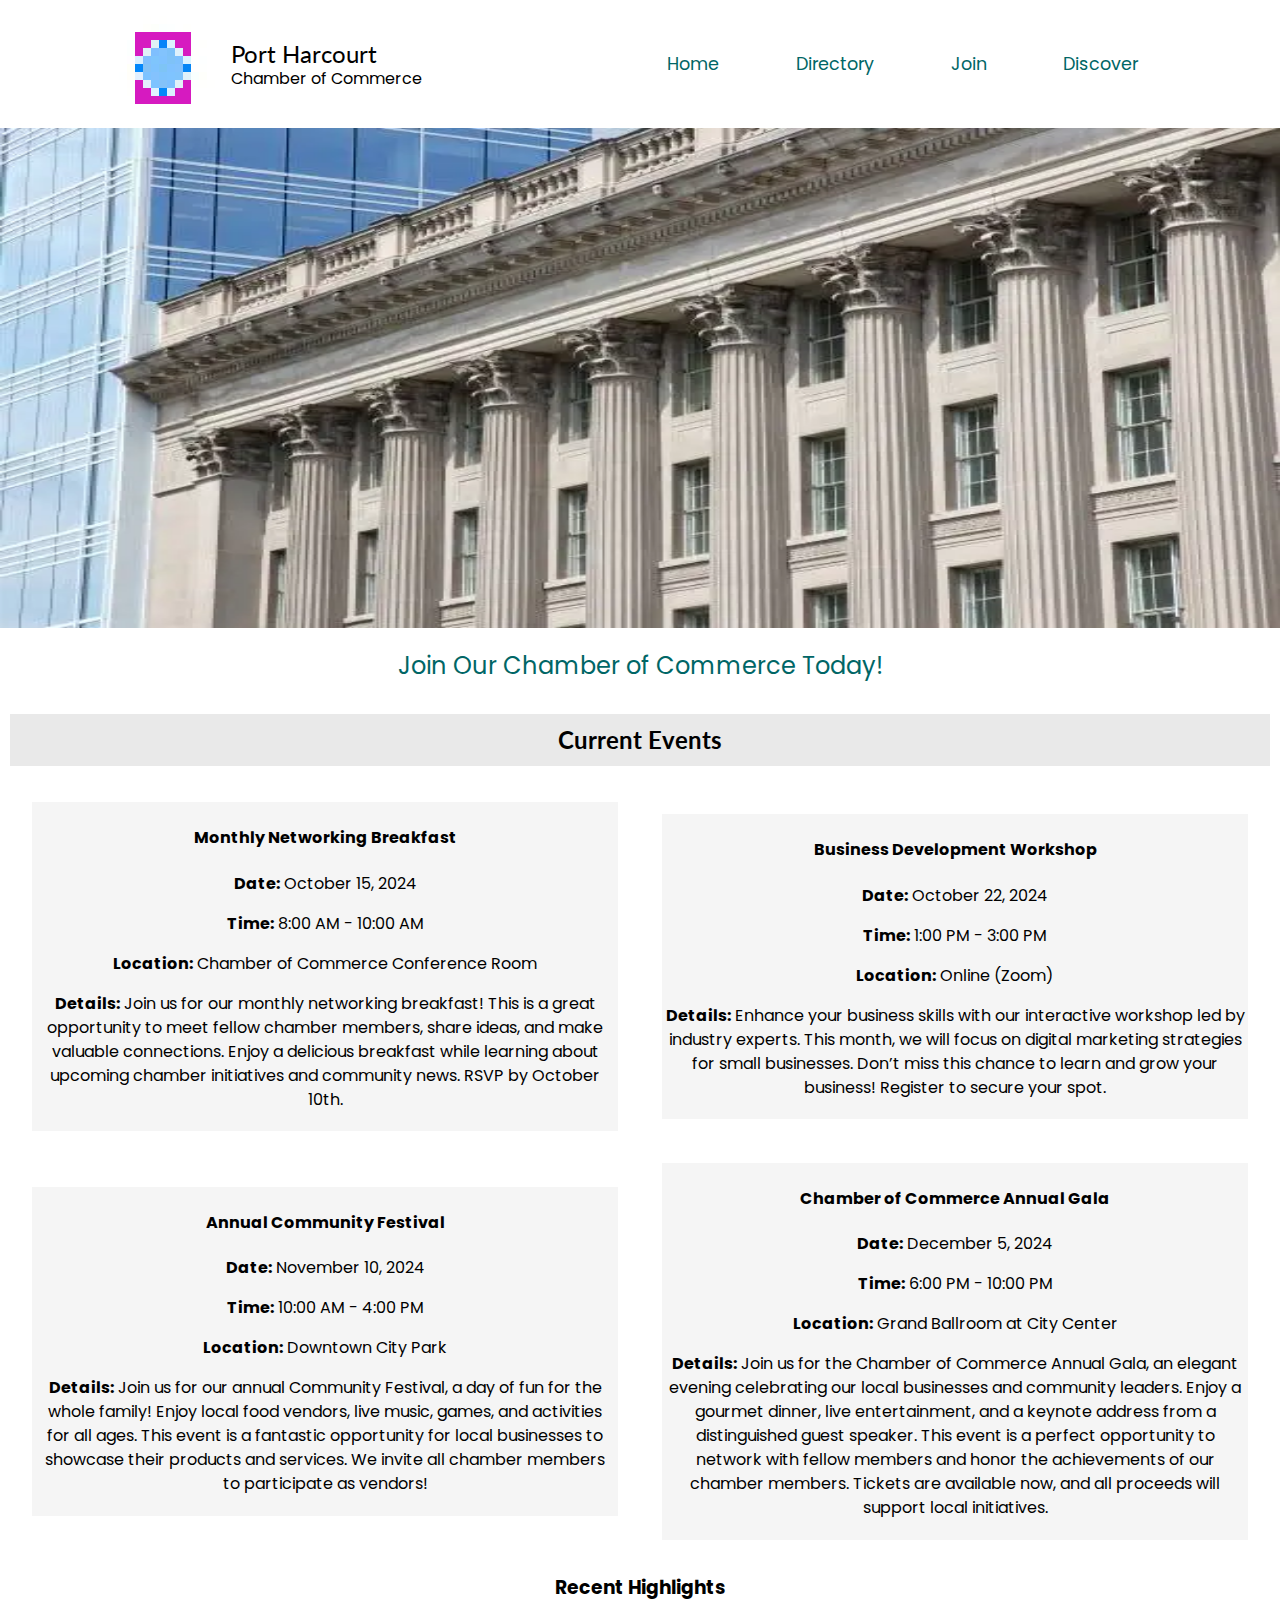
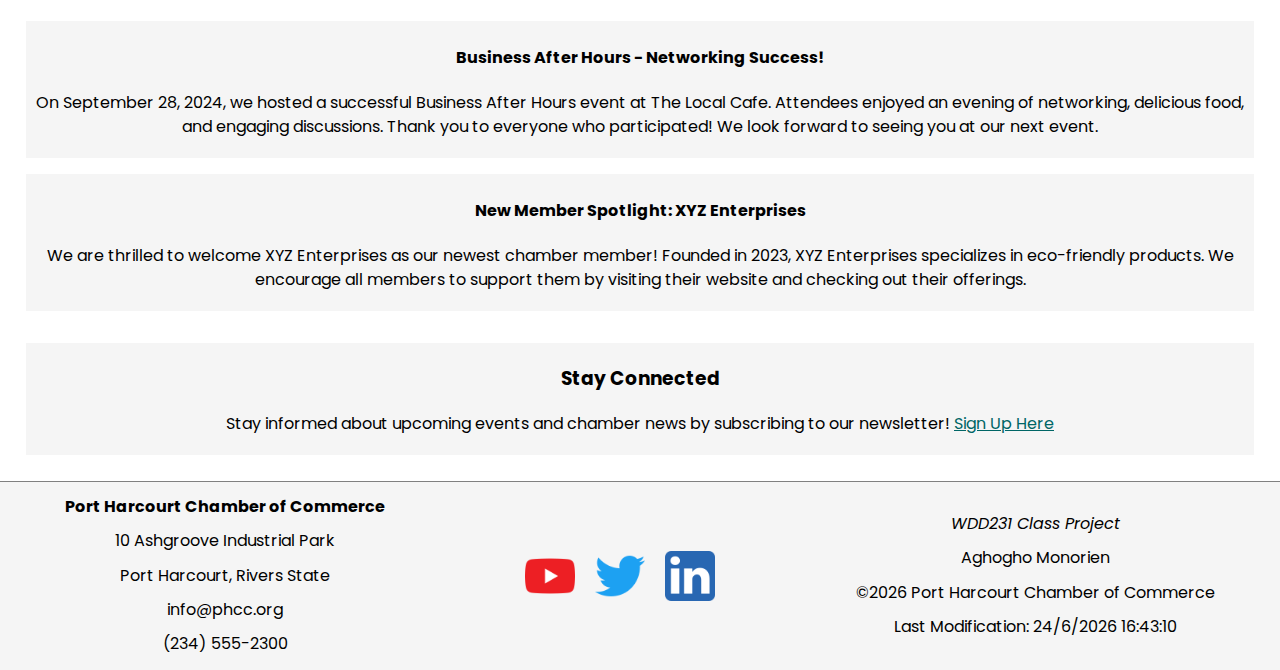
==== chamber/index.html @ ff183961 "Week03 - Home Page" ====
<!DOCTYPE html>
<html lang="en">

<head>
    <meta charset="UTF-8">
    <meta name="viewport" content="width=device-width, initial-scale=1.0">
    <meta name="author" content="Aghogho Monorien">
    <meta name="description" content="The Port Harcourt Chamber of Commers Home Page">

    <meta property="og:title" content="Port Harcourt Chamber of Commerce Home Page">
    <meta property="og:type" content="website">
    <meta property="og:image" content="https://aghogho-dev.github.io/wdd231/images/nigeria-img.png">
    <meta property="og:url" content="https://aghogho-dev.github.io/wdd231/chamber/directory.html">
    <meta property="og:description" content="The Port Harcourt Chamber of Commerce Home Page">


    <title>Port Harcourt Chamber of Commerce</title>

    <link rel="stylesheet" href="../styles/normalize.css">
    <link rel="stylesheet" href="styles/chamber-mobile.css">
    <link rel="stylesheet" href="styles/chamber-large.css">

    <link rel="preconnect" href="https://fonts.googleapis.com">
    <link rel="preconnect" href="https://fonts.gstatic.com" crossorigin>
    <link
        href="https://fonts.googleapis.com/css2?family=Lato:ital,wght@0,100;0,300;0,400;0,700;0,900;1,100;1,300;1,400;1,700;1,900&family=Poppins:ital,wght@0,100;0,200;0,300;0,400;0,500;0,600;0,700;0,800;0,900;1,100;1,200;1,300;1,400;1,500;1,600;1,700;1,800;1,900&display=swap"
        rel="stylesheet">

    <link rel="icon" href="../favicon-two.ico" sizes="128x128" />

    <script src="scripts/chamber.js" defer></script>

</head>

<body>

    <header>
        <section>

            <div id="heading-menu">

                <div id="heading">
                    <img src="../favicon-128x128.png" alt="Port Harcourt Chamber of Commerce Icon" width="128"
                        height="128">
                    <div id="heading-title">
                        <p>Port Harcourt</p>
                        <p>Chamber of Commerce</p>
                    </div>
                </div>

                <button id="menuBtn" title="Menu Button"></button>

            </div>

            <div id="navigation">
                <nav>
                    <a href="#" title="Home">Home</a>
                    <a href="directory.html" title="Directory">Directory</a>
                    <a href="#" title="Join">Join</a>
                    <a href="#" title="Discover">Discover</a>
                </nav>

            </div>

        </section>

    </header>

    <main id="home-page">

        <section id="index-hero-img">
            <img src="images/home-page-hero-image.webp" alt="Port Harcourt Chamber of Commerce Hero Image" height="500"
                width="750">
        </section>

        <section id="call-to-action">
            <a href="#">Join Our Chamber of Commerce Today!</a>
        </section>

        <section id="current-events">
            <h2>Current Events</h2>

            <div class="event">

                <article class="event-item">
                    <h4>Monthly Networking Breakfast</h4>
                    <p><strong>Date:</strong> October 15, 2024</p>
                    <p><strong>Time:</strong> 8:00 AM - 10:00 AM</p>
                    <p><strong>Location:</strong> Chamber of Commerce Conference Room</p>
                    <p><strong>Details:</strong> Join us for our monthly networking breakfast! This is a great
                        opportunity to meet fellow chamber members, share ideas, and make valuable connections. Enjoy a
                        delicious breakfast while learning about upcoming chamber initiatives and community news. RSVP
                        by October 10th.</p>
                </article>

                <article class="event-item">
                    <h4>Business Development Workshop</h4>
                    <p><strong>Date:</strong> October 22, 2024</p>
                    <p><strong>Time:</strong> 1:00 PM - 3:00 PM</p>
                    <p><strong>Location:</strong> Online (Zoom)</p>
                    <p><strong>Details:</strong> Enhance your business skills with our interactive workshop led by
                        industry experts. This month, we will focus on digital marketing strategies for small
                        businesses. Don’t miss this chance to learn and grow your business! Register to secure your
                        spot.</p>
                </article>

                <article class="event-item">
                    <h4>Annual Community Festival</h4>
                    <p><strong>Date:</strong> November 10, 2024</p>
                    <p><strong>Time:</strong> 10:00 AM - 4:00 PM</p>
                    <p><strong>Location:</strong> Downtown City Park</p>
                    <p><strong>Details:</strong> Join us for our annual Community Festival, a day of fun for the whole
                        family! Enjoy local food vendors, live music, games, and activities for all ages. This event is
                        a fantastic opportunity for local businesses to showcase their products and services. We invite
                        all chamber members to participate as vendors!</p>
                </article>

                <article class="event-item">
                    <h4>Chamber of Commerce Annual Gala</h4>
                    <p><strong>Date:</strong> December 5, 2024</p>
                    <p><strong>Time:</strong> 6:00 PM - 10:00 PM</p>
                    <p><strong>Location:</strong> Grand Ballroom at City Center</p>
                    <p><strong>Details:</strong> Join us for the Chamber of Commerce Annual Gala, an elegant evening
                        celebrating our local businesses and community leaders. Enjoy a gourmet dinner, live
                        entertainment, and a keynote address from a distinguished guest speaker. This event is a perfect
                        opportunity to network with fellow members and honor the achievements of our chamber members.
                        Tickets are available now, and all proceeds will support local initiatives.</p>
                </article>


            </div>

            <div class="highlights">
                <h3>Recent Highlights</h3>

                <article class="highlight-item">
                    <h4>Business After Hours - Networking Success!</h4>
                    <p>On September 28, 2024, we hosted a successful Business After Hours event at The Local Cafe.
                        Attendees enjoyed an evening of networking, delicious food, and engaging discussions. Thank you
                        to everyone who participated! We look forward to seeing you at our next event.</p>
                </article>

                <article class="highlight-item">
                    <h4>New Member Spotlight: XYZ Enterprises</h4>
                    <p>We are thrilled to welcome XYZ Enterprises as our newest chamber member! Founded in 2023, XYZ
                        Enterprises specializes in eco-friendly products. We encourage all members to support them by
                        visiting their website and checking out their offerings.</p>
                </article>
            </div>

            <div class="newsletter">
                <h3>Stay Connected</h3>
                <p>Stay informed about upcoming events and chamber news by subscribing to our newsletter! <a
                        href="#subscribe">Sign Up Here</a></p>
            </div>
        </section>

        <section id="weather">

        </section>

        <section id="ads">

        </section>

    </main>

    <footer>
        <div>
            <p><strong>Port Harcourt Chamber of Commerce</strong></p>
            <p>10 Ashgroove Industrial Park</p>
            <p>Port Harcourt, Rivers State</p>
            <p>info@phcc.org</p>
            <p>(234) 555-2300</p>
        </div>

        <div id="social-media">
            <img src="images/youtube-icon.png" alt="Port Harcourt Chamber of Commerce YouTube Channel" width="50"
                height="50">
            <img src="images/twitter-icon.png" alt="Port Harcourt Chamber of Commerce Twitter Page" width="50"
                height="50">
            <img src="images/linkedin-icon.png" alt="Port Harcourt Chamber of Commerce LinkedIn Page" width="50"
                height="50">
        </div>

        <div>
            <p><em>WDD231 Class Project</em></p>
            <p>Aghogho Monorien</p>
            <p>&copy;<span id="current-year"></span> Port Harcourt Chamber of Commerce</p>
            <p id="last-modified"></p>
        </div>
    </footer>


</body>

</html>
---- chamber/styles/chamber-mobile.css ----
:root {
    --primary-color: #003366;
    --secondary-color: gray;
    --secondary-color-light: rgba(211, 211, 211, .2);
    --secondary-color-medium: rgba(211, 211, 211, .5);
    --background-color: #F5F5F5;
    --accent-color-one: #006666;
    --accent-color-two: #8C6D1F;

    --weight-regular: 16px;
    --weight-semibold: 600;
    --weight-bold: 700;

    --font-poppins: "Poppins", sans-serif;
    --font-lato: "Lato", sans-serif;
}

body {
    font-family: var(--font-poppins);
    margin: 0 auto;
    max-width: 100%;
}

#heading-title p:first-child {
    font-family: var(--font-lato);
    font-size: x-large;
}

#heading-title {
    display: flex;
    flex-direction: column;
    justify-content: center;
}

#heading-title p {
    margin: 0;
}

#heading-title p+p {
    margin-top: 2px;
}

#heading {
    display: flex;
    flex-direction: row;
}

#heading img {
    display: block;
    margin: 0;
    padding: 0;
}

#heading img+#heading-title {
    margin-left: 0;
}

#heading-menu {
    display: flex;
    flex-direction: row;
    align-items: center;
    justify-content: space-between;
}

#menuBtn::before {
    content: "≡";
}

#menuBtn {
    font-size: 3rem;
    background: none;
    border: none;
    cursor: pointer;
    padding: .25rem 3vw;
}

nav a {
    display: block;
    padding: .75rem 3vw;
    text-decoration: none;
    text-align: right;
    font-size: 1.1rem;
}

#heading-menu+#navigation {
    margin-top: -40px;
}

#navigation {
    display: none;
    list-style-type: none;
}

#menuBtn.open::before {
    content: "x";
}

#navigation.open {
    display: block;
}

#navigation a:hover {
    background-color: var(--secondary-color-light);
}

a:link {
    color: var(--accent-color-one);
}

a:visited {
    color: var(--accent-color-two);
}

a:active {
    color: var(--primary-color);
}


header section:nth-child(2) img {
    width: 100%;
}

h1,
h2 {
    font-family: var(--font-lato);
}


h2 {
    background-color: var(--secondary-color-medium);
    padding: .5rem;
    text-align: center;

}

#directory-page {
    display: flex;
    flex-direction: column;
    max-width: 90%;
    margin: 0 auto;

}

#directory-page section h2 {
    margin-top: 0;
}

#directory-page h1 {
    margin: 20px;
}

#directory-page section {
    background-color: var(--background-color);
    margin: 20px;
}

#third-section {
    background-color: initial;
    margin: 0;
}

#first-section {
    height: 200px;

}

#weather img {
    display: block;
}

#weather {
    display: flex;
    gap: 20px;
    justify-content: center;

}

#weather img {
    align-self: start;
}

#second-section {
    text-align: center;
}

#social-media img {
    width: 50px;
    height: 50px;
}

#social-media {
    display: flex;
    flex-direction: row;
    gap: 20px;
}

footer {
    display: flex;
    flex-direction: column;
    align-items: center;
    text-align: center;
    gap: 10px 10px;
    background-color: var(--background-color);
    border-top: 1px solid var(--secondary-color);
}


#third-section {
    display: flex;
    flex-direction: column;
    align-items: center;
    text-align: center;
    gap: 20px;
    margin-bottom: 20px;
}

#second-section {
    border-bottom: 1px solid var(--secondary-color);
    margin-bottom: 30px;
}

#third-section h2 {
    margin-top: initial;
    background-color: initial
}

.company-cards {
    background-color: var(--background-color);
    width: 520px;
}

#third-section h2 {
    margin: 0;
    padding: 5px;
}

#third-section p {
    margin: 5px;
}

.logo-contacts {
    display: flex;
    flex-direction: row;
    gap: 10px;
    text-align: left;
}

#home-page {
    display: flex;
    flex-direction: column;
    text-align: center;
    line-height: 1.5;
}

#index-hero-img img {
    display: block;
    width: 100%;
}

#home-page>section:first-child {
    margin-bottom: 20px;
}

#call-to-action a {
    font-size: x-large;
    text-decoration: none;
}

#current-events {
    display: flex;
    flex-direction: column;
    padding: 10px;
}

.event-item,
.highlight-item,
.newsletter {
    background-color: var(--background-color);
    padding: .2rem;
    margin: 1rem;
}
---- chamber/styles/chamber-large.css ----
@media only screen and (min-width: 35rem) {
    #menuBtn {
        display: none;
    }

    #navigation,
    #navigation.open {
        display: flex;
        flex-direction: row;
    }

    #heading-menu+#navigation {
        margin-top: 0;
    }

    nav {
        display: flex;
        flex-direction: row;
        justify-content: space-around;
        align-items: center;
    }

    header section:first-child {
        display: flex;
        justify-content: space-around;
    }

    #directory-page {
        display: flex;
        flex-direction: row;
        flex-wrap: wrap;
        justify-content: space-around;
    }

    #directory-page h1 {
        flex-basis: 100%;
    }

    #first-section,
    #second-section,
    #forgotten-section {
        flex-basis: 25%;
        border-bottom: initial;
    }

    #third-section {
        flex-basis: 100%;
        display: flex;
        flex-direction: row;
        flex-wrap: wrap;
        justify-content: space-between;
        gap: 10px;
    }

    #third-section {
        border-top: 1px solid gray;
    }


    .company-cards {
        padding: 1rem;
        margin: 10px;
    }

    footer {
        display: flex;
        flex-direction: row;
        align-items: center;
        justify-content: space-around;
    }

    .event {
        display: flex;
        flex-direction: row;
        flex-wrap: wrap;
        /* gap: 4%; */
        justify-content: space-around;
        align-items: center;
    }

    .event .event-item {
        flex-basis: 46%;
    }

}
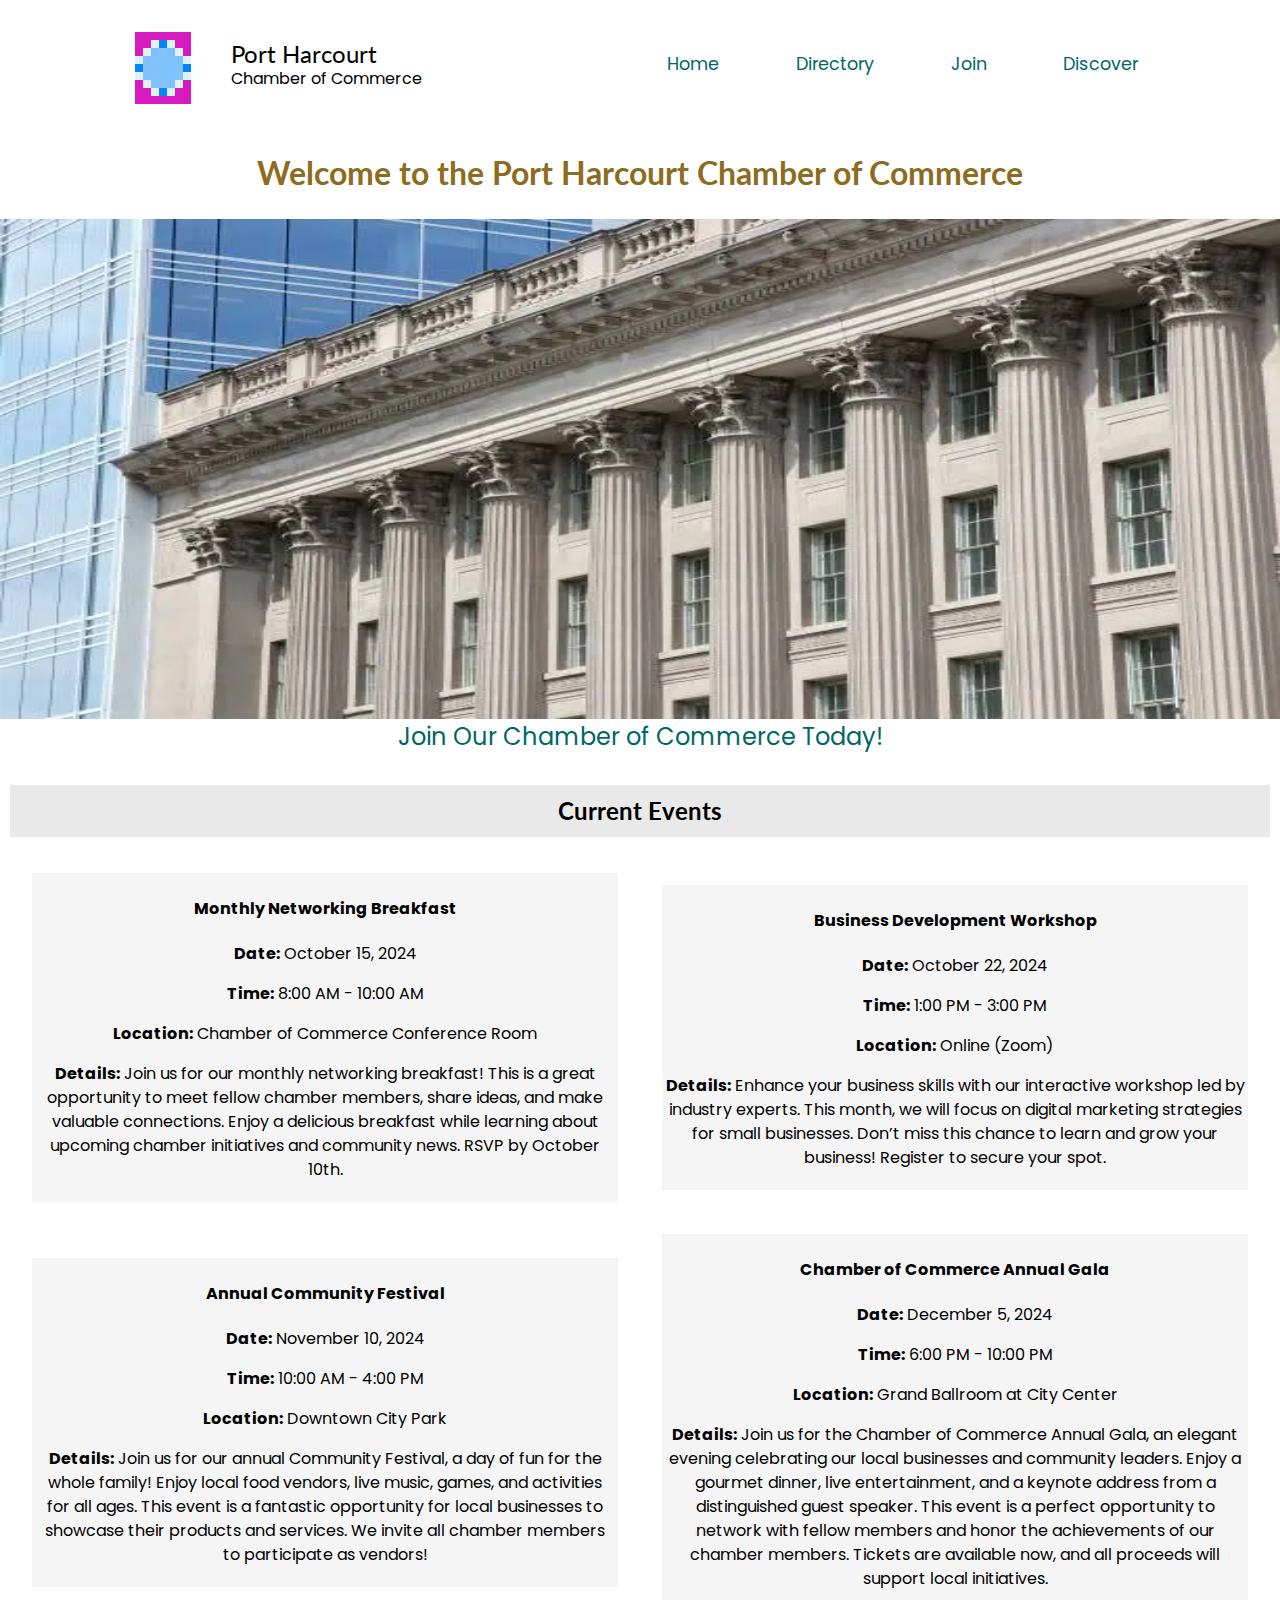
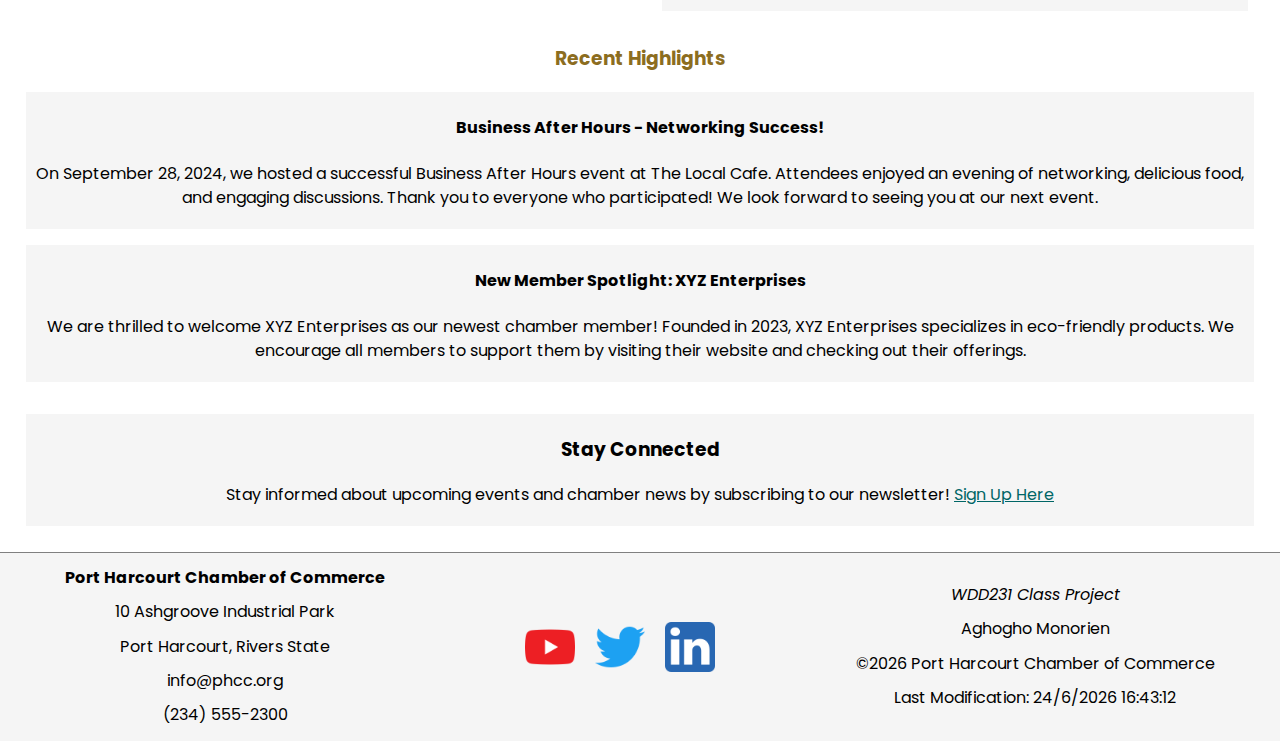
==== commit 4de66633: "W03 - Home page" ====
--- a/chamber/index.html
+++ b/chamber/index.html
@@ -67,6 +67,8 @@
     </header>
 
     <main id="home-page">
+
+        <h1>Welcome to the Port Harcourt Chamber of Commerce</h1>
 
         <section id="index-hero-img">
             <img src="images/home-page-hero-image.webp" alt="Port Harcourt Chamber of Commerce Hero Image" height="500"
--- a/chamber/styles/chamber-mobile.css
+++ b/chamber/styles/chamber-mobile.css
@@ -278,4 +278,9 @@
     background-color: var(--background-color);
     padding: .2rem;
     margin: 1rem;
+}
+
+#home-page h1,
+.highlights h3 {
+    color: var(--accent-color-two);
 }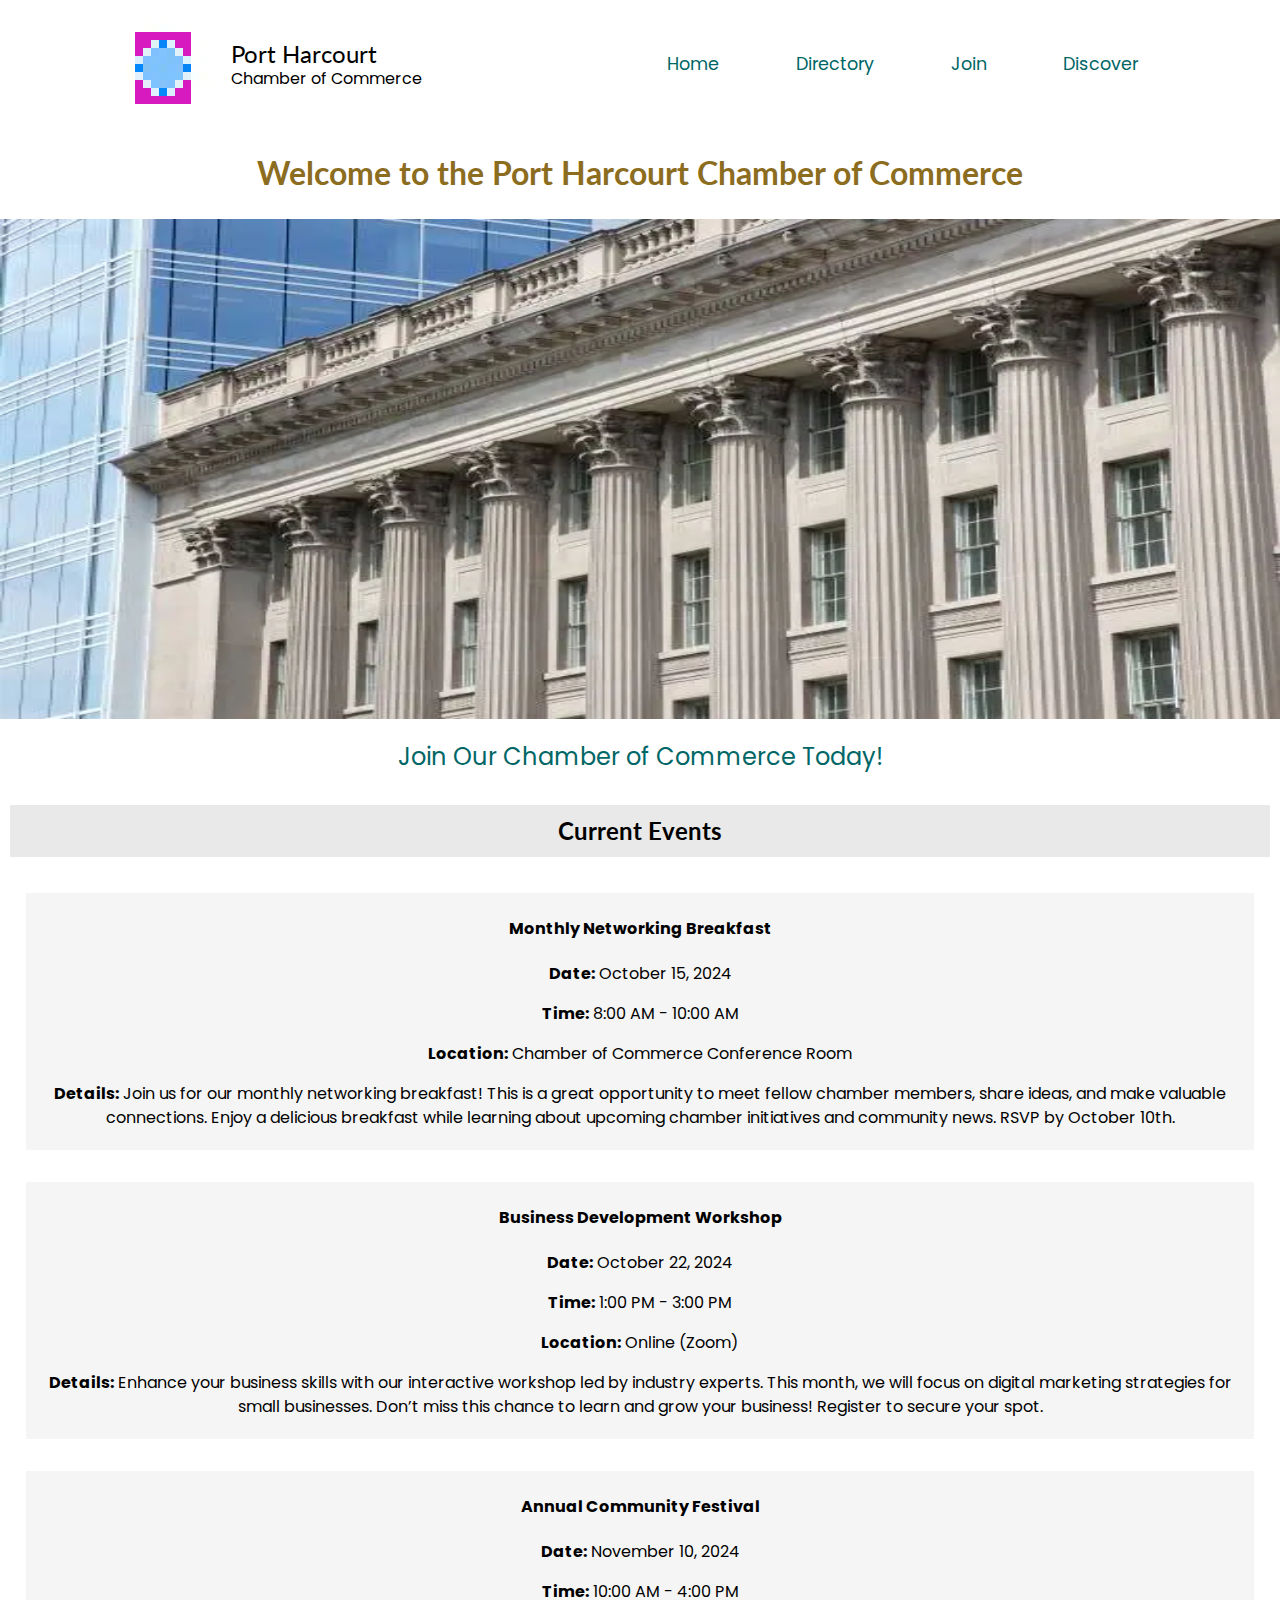
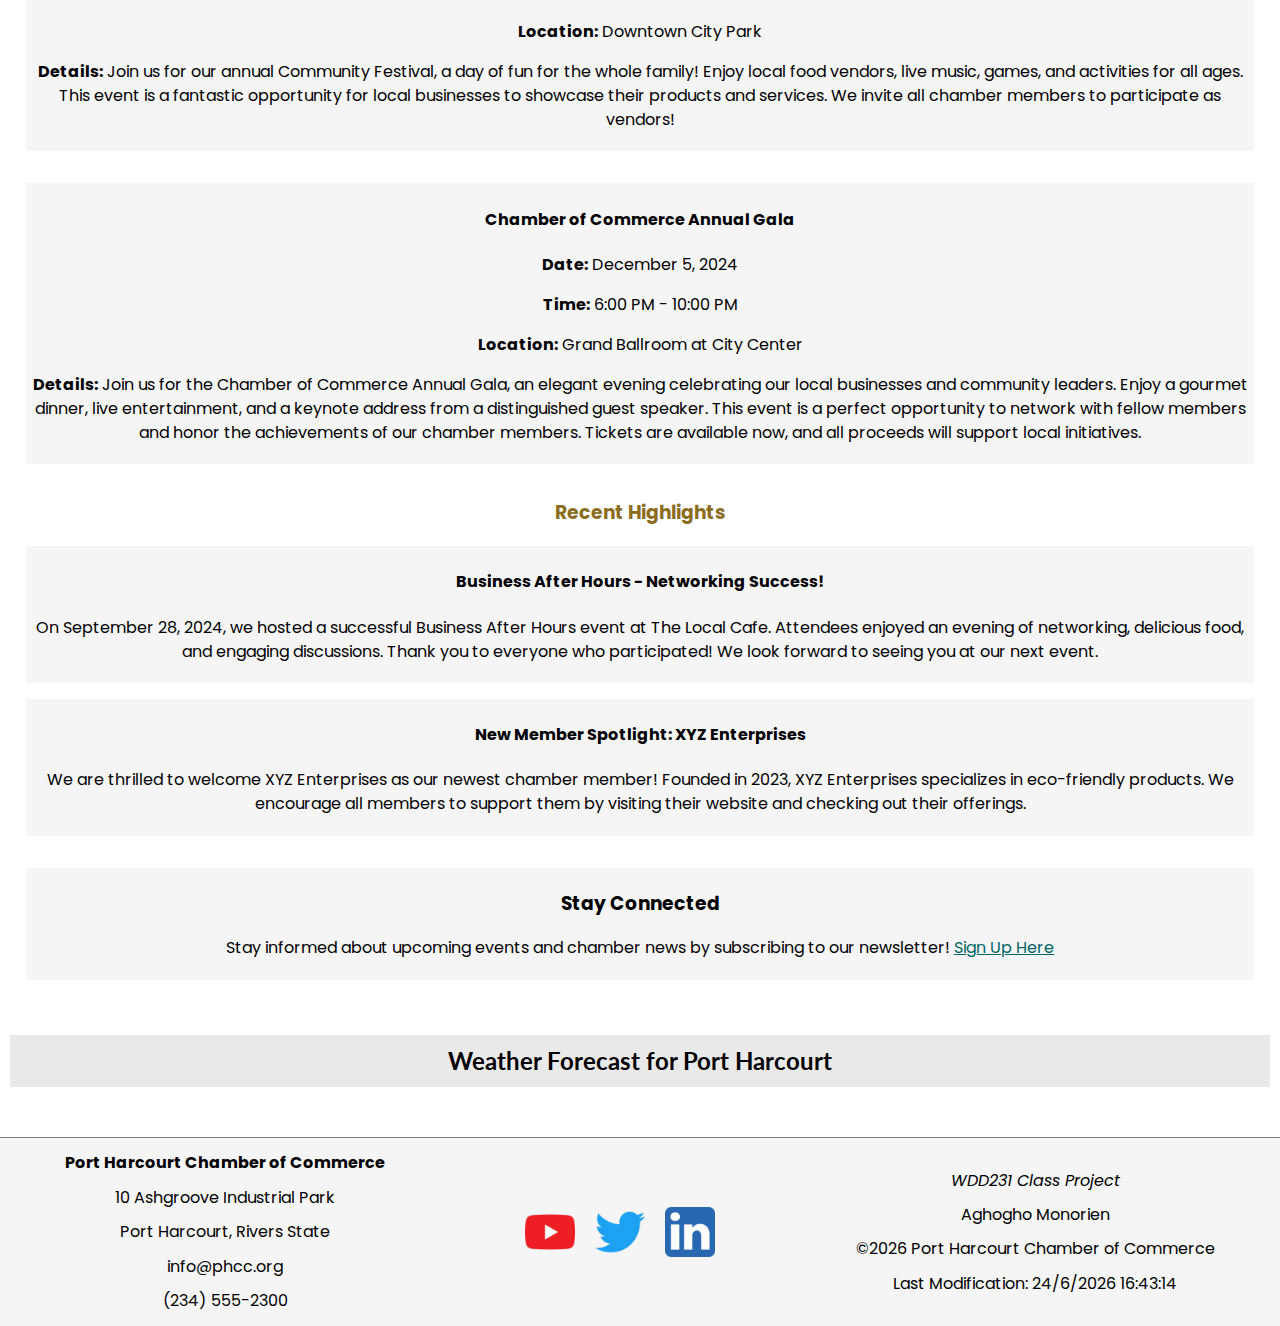
==== commit cbab1b29: "Weather finished" ====
--- a/chamber/index.html
+++ b/chamber/index.html
@@ -158,6 +158,11 @@
         </section>
 
         <section id="weather">
+            <h2>Weather Forecast for Port Harcourt</h2>
+
+            <div id="weather-cards">
+
+            </div>
 
         </section>
 
--- a/chamber/styles/chamber-mobile.css
+++ b/chamber/styles/chamber-mobile.css
@@ -266,6 +266,10 @@
     text-decoration: none;
 }
 
+#call-to-action {
+    margin-top: 20px;
+}
+
 #current-events {
     display: flex;
     flex-direction: column;
@@ -283,4 +287,48 @@
 #home-page h1,
 .highlights h3 {
     color: var(--accent-color-two);
+}
+
+#weather {
+    display: flex;
+    flex-direction: column;
+    padding: 10px;
+}
+
+
+#weather-cards {
+    display: flex;
+    flex-direction: column;
+    justify-content: center;
+    align-items: center;
+
+}
+
+.one-card {
+    margin: 10px;
+    padding: .1rem;
+    background-color: var(--background-color);
+    font-size: 1rem;
+    width: 25rem;
+    display: flex;
+    flex-direction: column;
+    justify-content: center;
+    align-items: center;
+}
+
+.icon-figure {
+    display: flex;
+    flex-direction: row;
+    justify-content: center;
+    align-items: center;
+    text-align: center;
+}
+
+figcaption {
+    text-align: center;
+}
+
+.icon-figure img {
+    height: 50px;
+    width: 50px;
 }--- a/chamber/styles/chamber-large.css
+++ b/chamber/styles/chamber-large.css
@@ -78,8 +78,18 @@
         align-items: center;
     }
 
-    .event .event-item {
-        flex-basis: 46%;
+
+    #weather-cards {
+        display: flex;
+        flex-direction: row;
+        flex-wrap: wrap;
+        justify-content: center;
+    }
+
+    .one-card {
+        display: flex;
+        flex-direction: row;
+        flex-basis: 45%;
     }
 
 }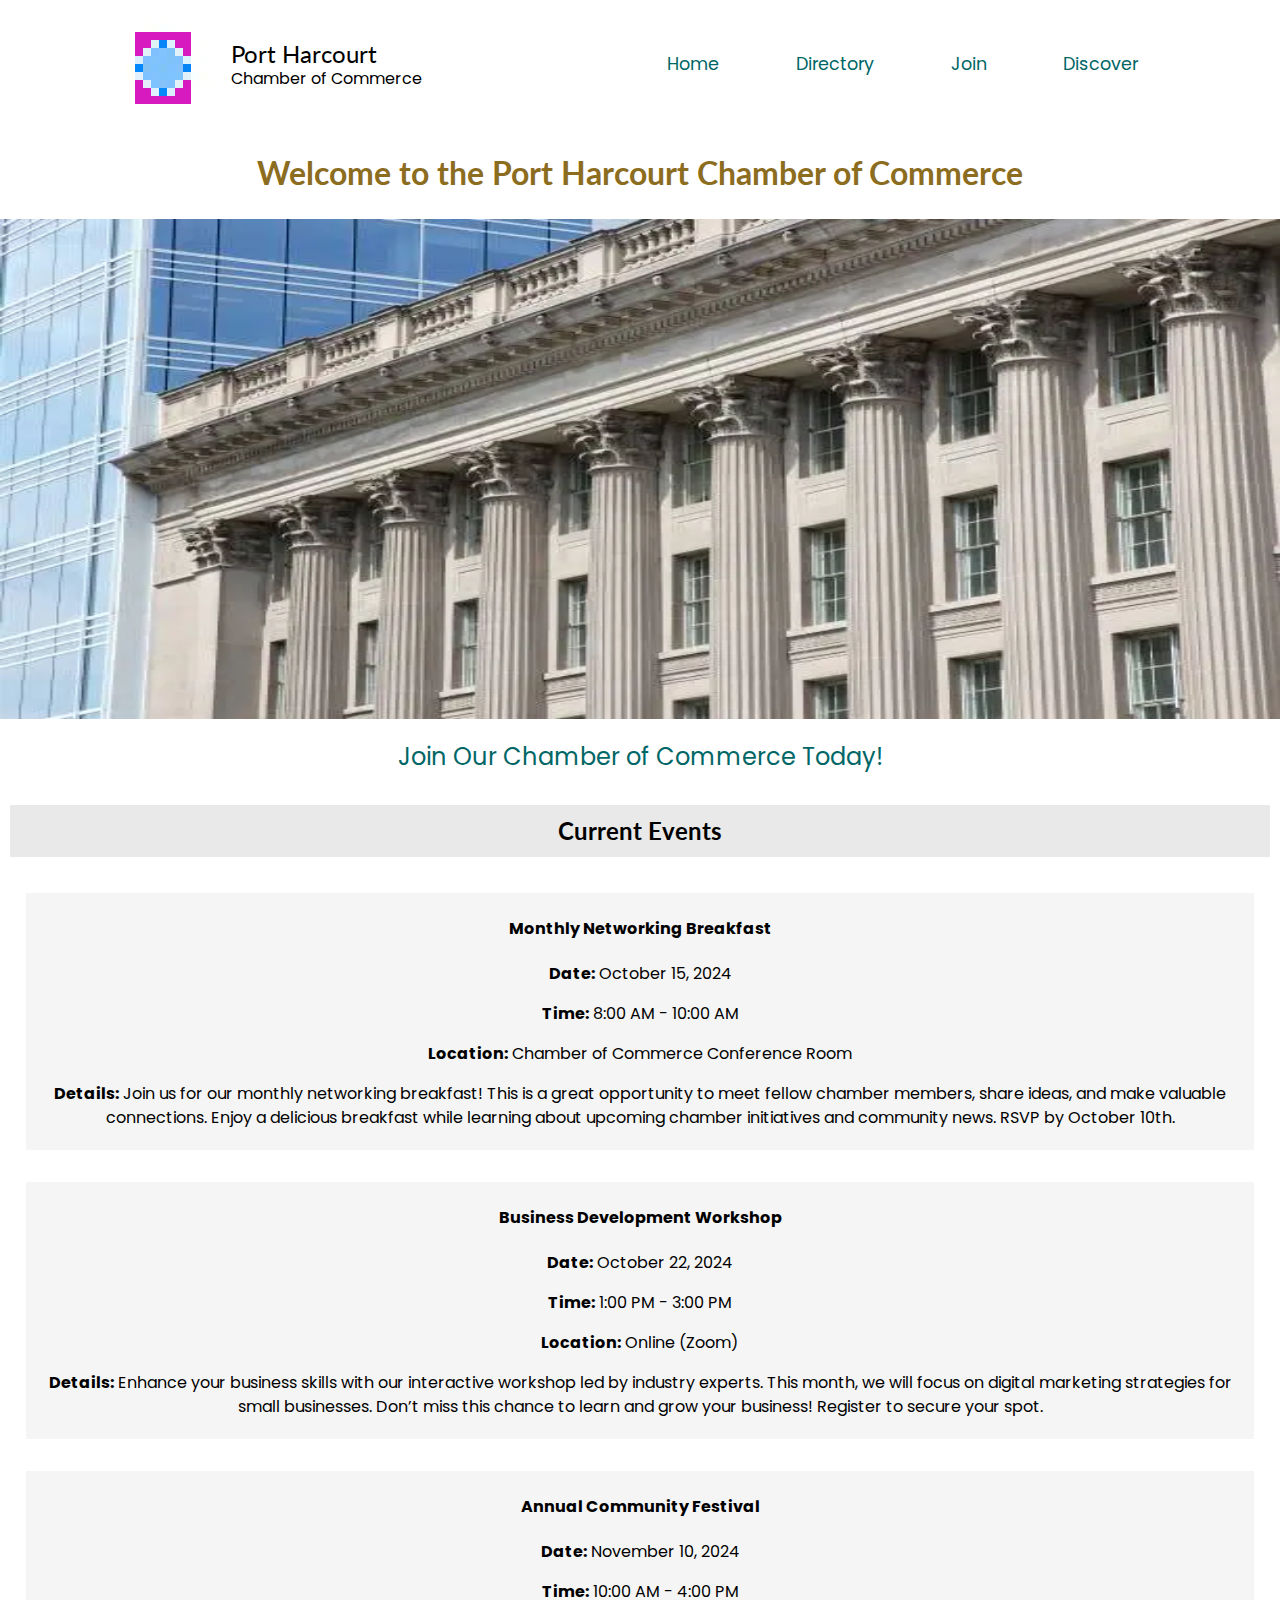
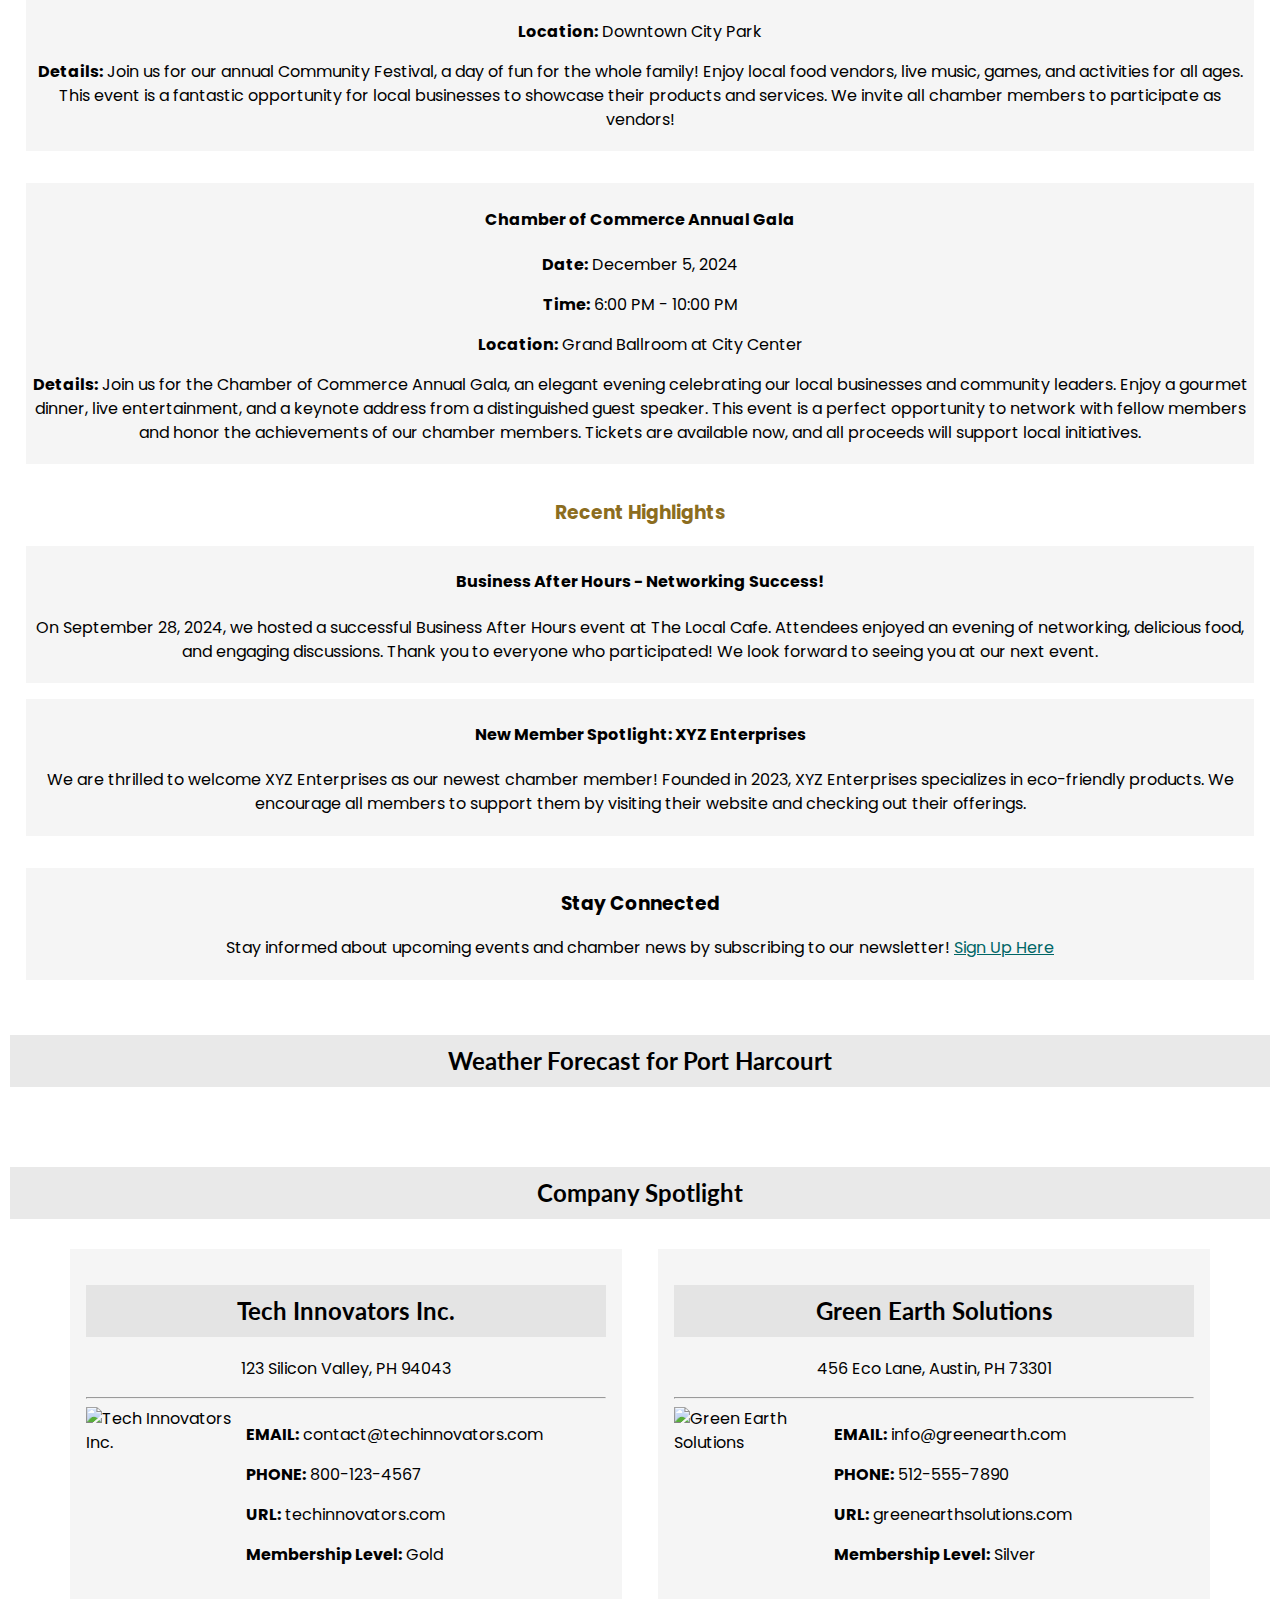
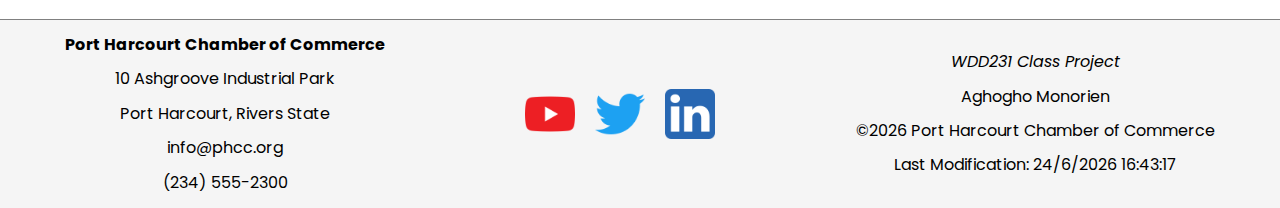
==== commit cd1ffdc1: "PH CC Home page completed" ====
--- a/chamber/index.html
+++ b/chamber/index.html
@@ -166,7 +166,13 @@
 
         </section>
 
-        <section id="ads">
+        <section id="ads-section">
+
+            <h2>Company Spotlight</h2>
+
+            <div id="ads">
+
+            </div>
 
         </section>
 
--- a/chamber/styles/chamber-mobile.css
+++ b/chamber/styles/chamber-mobile.css
@@ -289,7 +289,8 @@
     color: var(--accent-color-two);
 }
 
-#weather {
+#weather,
+#ads-section {
     display: flex;
     flex-direction: column;
     padding: 10px;
@@ -314,6 +315,7 @@
     flex-direction: column;
     justify-content: center;
     align-items: center;
+    border-radius: 1rem;
 }
 
 .icon-figure {
@@ -331,4 +333,12 @@
 .icon-figure img {
     height: 50px;
     width: 50px;
+}
+
+#ads {
+    display: flex;
+    flex-direction: column;
+    justify-content: center;
+    align-items: center;
+    gap: 1rem;
 }--- a/chamber/styles/chamber-large.css
+++ b/chamber/styles/chamber-large.css
@@ -79,7 +79,8 @@
     }
 
 
-    #weather-cards {
+    #weather-cards,
+    #ads {
         display: flex;
         flex-direction: row;
         flex-wrap: wrap;
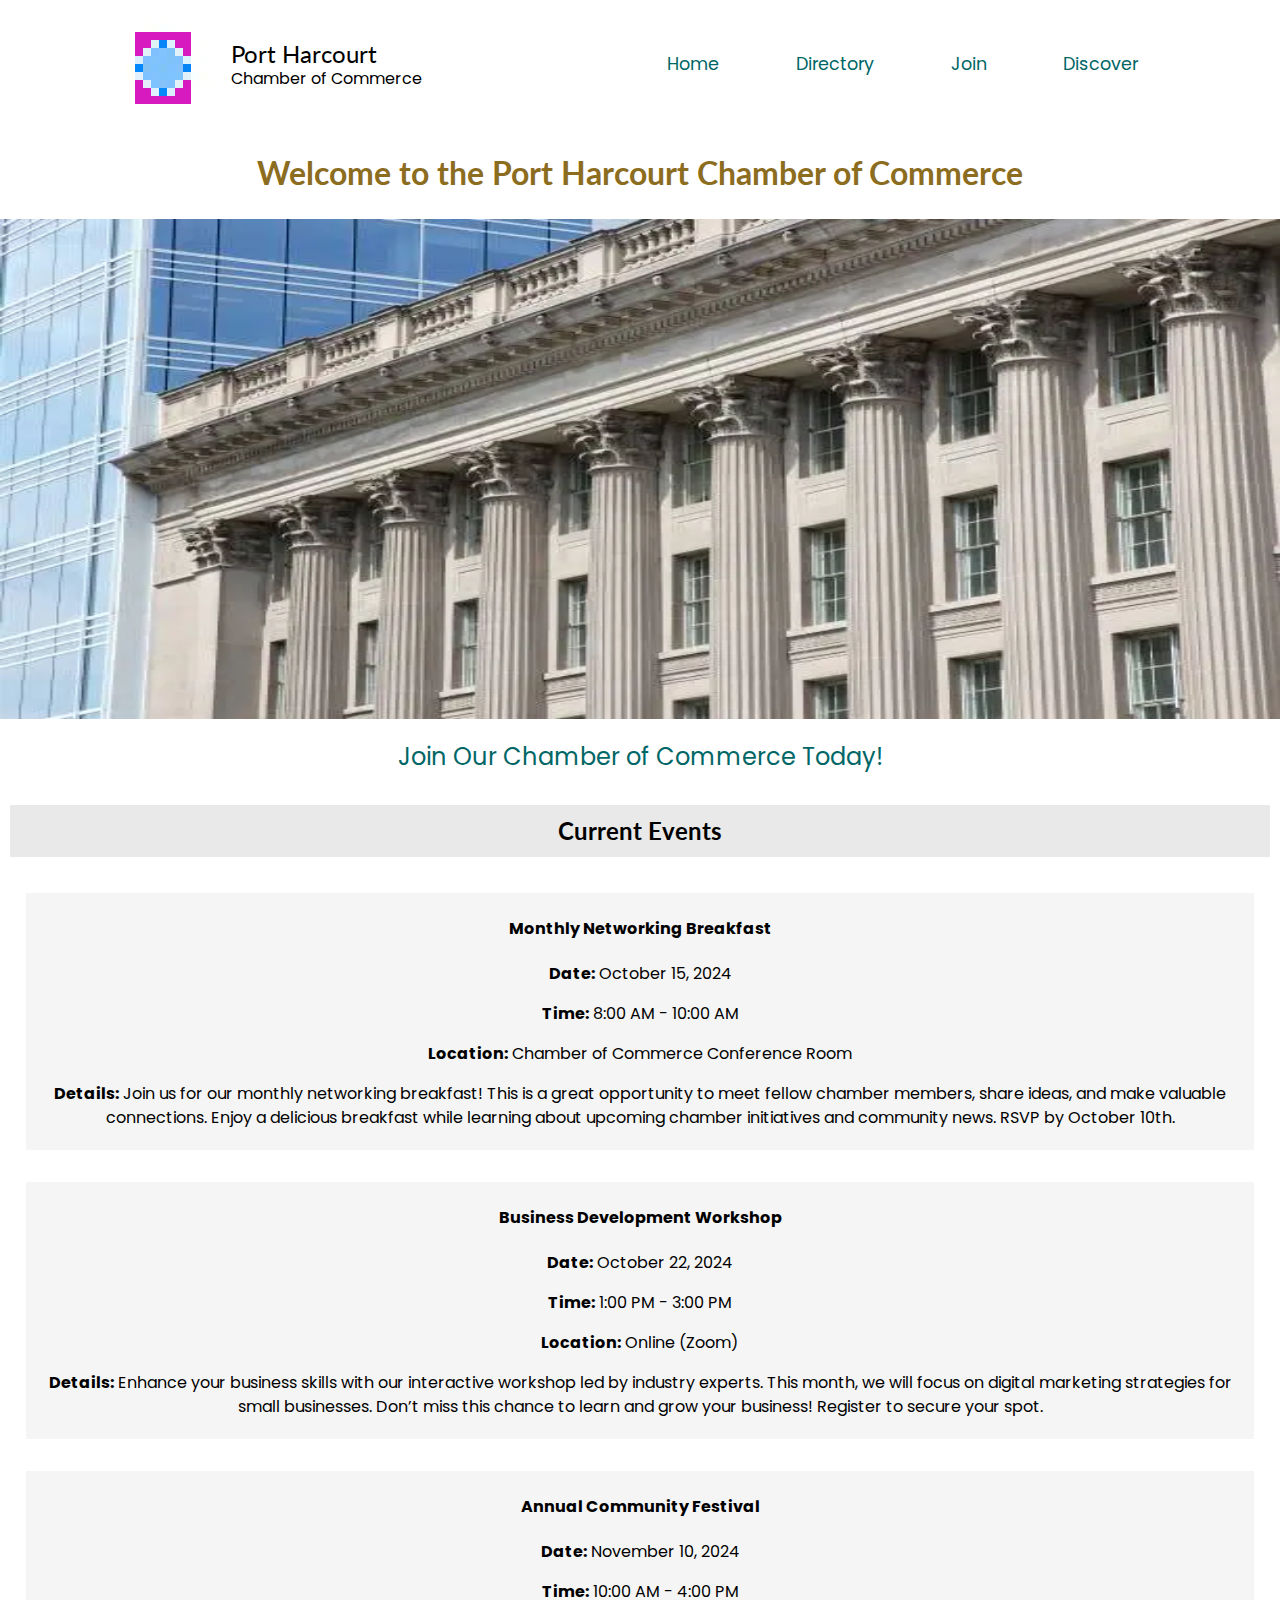
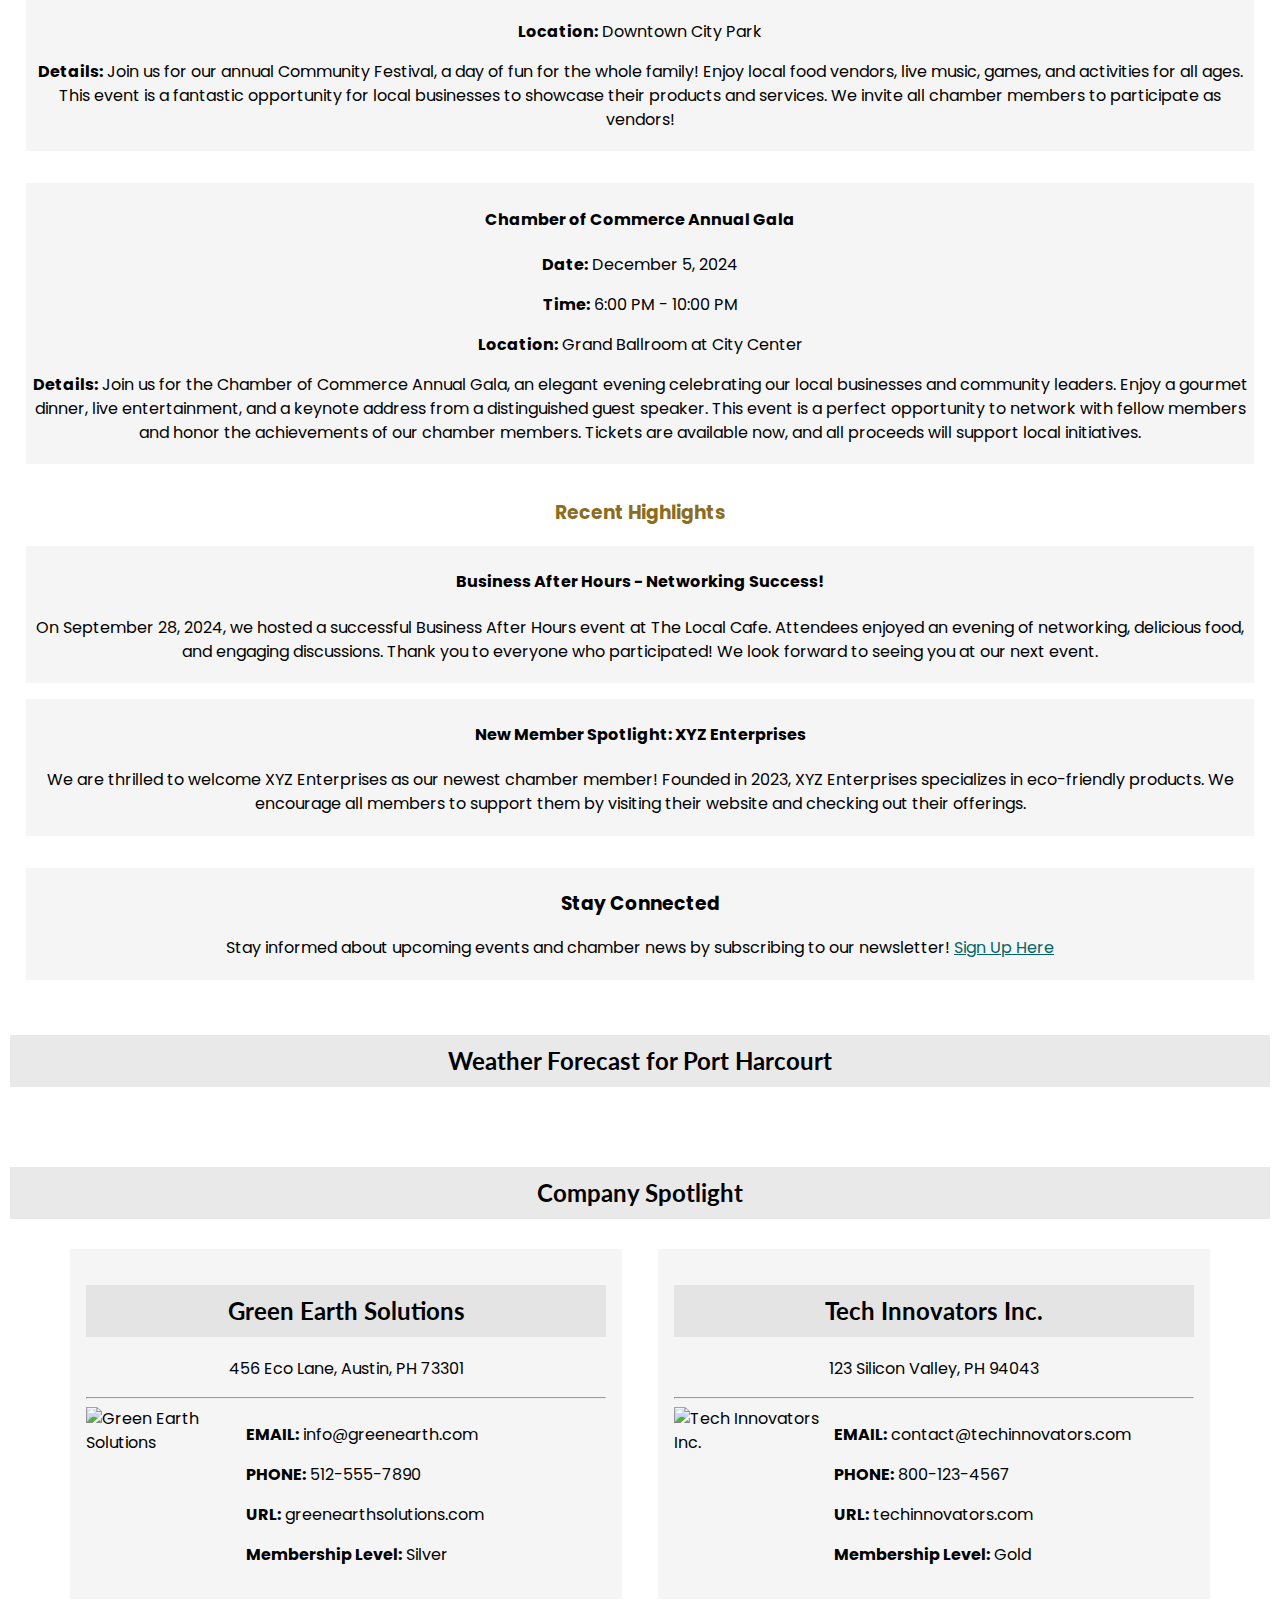
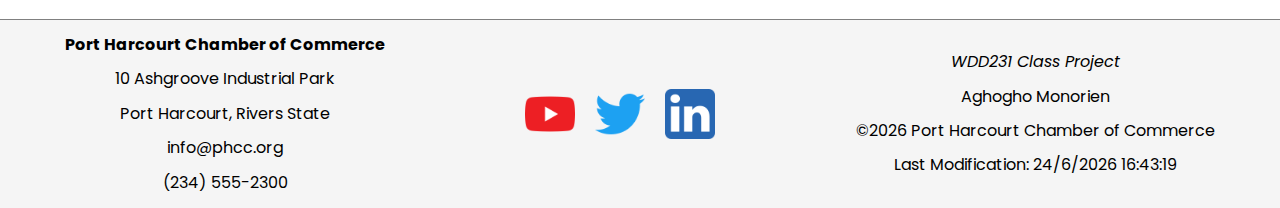
==== commit 44a9bd4a: "Week04 - Join Us WIP" ====
--- a/chamber/index.html
+++ b/chamber/index.html
@@ -54,9 +54,9 @@
 
             <div id="navigation">
                 <nav>
-                    <a href="#" title="Home">Home</a>
+                    <a href="index.html" title="Home">Home</a>
                     <a href="directory.html" title="Directory">Directory</a>
-                    <a href="#" title="Join">Join</a>
+                    <a href="join.html" title="Join">Join</a>
                     <a href="#" title="Discover">Discover</a>
                 </nav>
 
--- a/chamber/styles/chamber-mobile.css
+++ b/chamber/styles/chamber-mobile.css
@@ -341,4 +341,113 @@
     justify-content: center;
     align-items: center;
     gap: 1rem;
+}
+
+
+form {
+    margin: 1rem 2%;
+
+    label {
+        display: block;
+        font-size: 1rem;
+        color: var(--accent-color-one);
+        padding-top: .2rem;
+    }
+
+    input[type=text],
+    input[type=tel],
+    input[type=date],
+    input[type=email],
+    textarea,
+    select {
+        display: block;
+        margin: .1rem 0 1rem 0;
+        padding: .3rem;
+        border: 1px solid #999;
+        border-radius: 4px;
+        border-left-width: 5px;
+        border-left-color: #555;
+        font-size: 1rem;
+        color: #3D405B;
+        width: 60%;
+    }
+
+    input:required,
+    textarea:required,
+    select:required {
+        border-left-color: #d70000;
+    }
+
+    input:focus {
+        border-left-color: black;
+        outline: none;
+    }
+
+    input:required:valid {
+        border-left-color: green;
+    }
+
+    input[type=submit] {
+        border: none;
+        text-align: center;
+        background-color: #3D405B;
+        color: var(--background-color);
+        border-radius: 1rem;
+        padding: .75rem 1.5rem;
+        margin: 2rem 0;
+        font-size: 1.2rem;
+        -webkit-appearance: none;
+        appearance: none;
+    }
+}
+
+#join-page {
+    max-width: 90%;
+    margin: 0 auto;
+}
+
+textarea {
+    height: 150px;
+}
+
+#join-page {
+    p {
+        color: var(--accent-color-one);
+    }
+
+    button {
+        border-radius: 5px;
+    }
+
+    #membership-modal {
+        text-align: center;
+        display: flex;
+        flex-direction: column;
+        justify-content: center;
+        align-items: center;
+        gap: 10px;
+    }
+
+    .membership-card {
+        border: 1px solid var(--accent-color-one);
+        padding: 10px;
+        margin: 10px;
+        width: 350px;
+        border-radius: 10px;
+        border: 1.5px solid var(--accent-color-one);
+    }
+
+    .membership-card button {
+        cursor: pointer;
+        background-color: initial;
+        color: var(--accent-color-one);
+    }
+
+    .membership-card button:hover {
+        color: var(--accent-color-two);
+    }
+
+
+
+
 }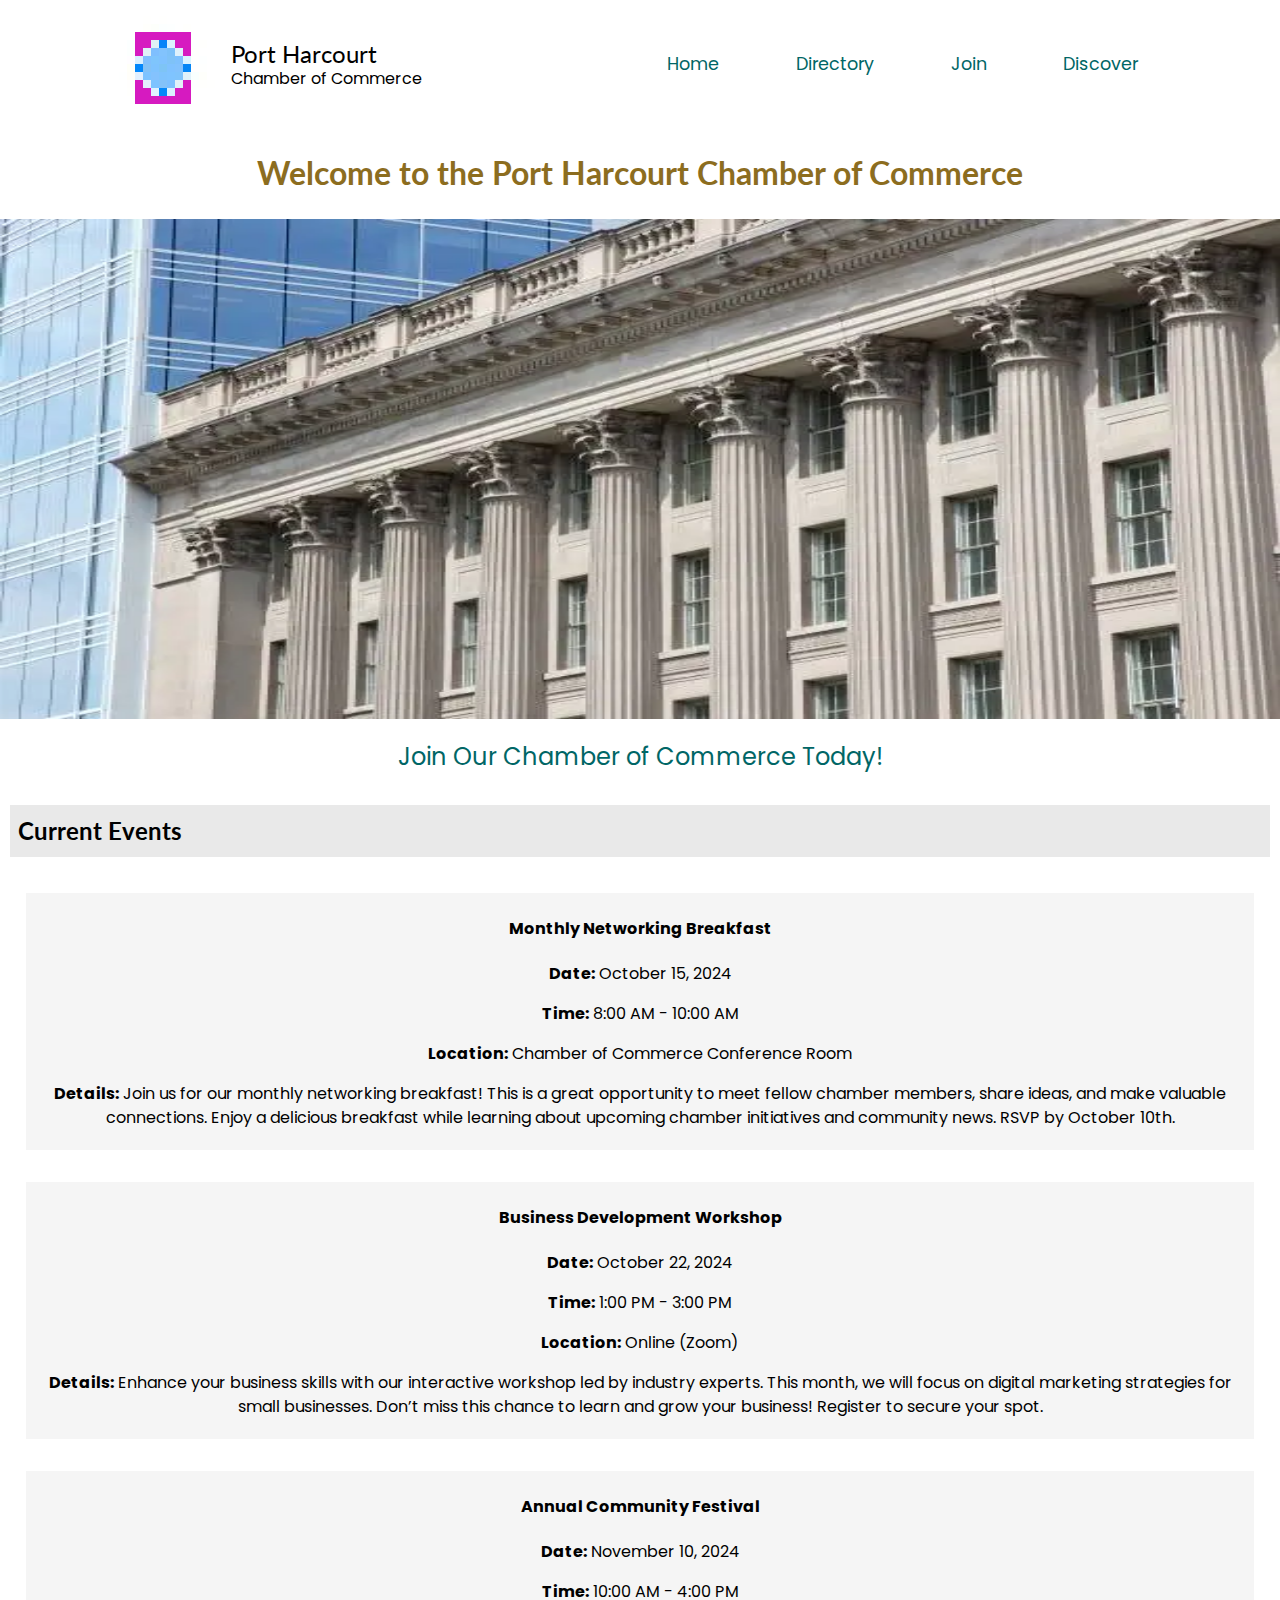
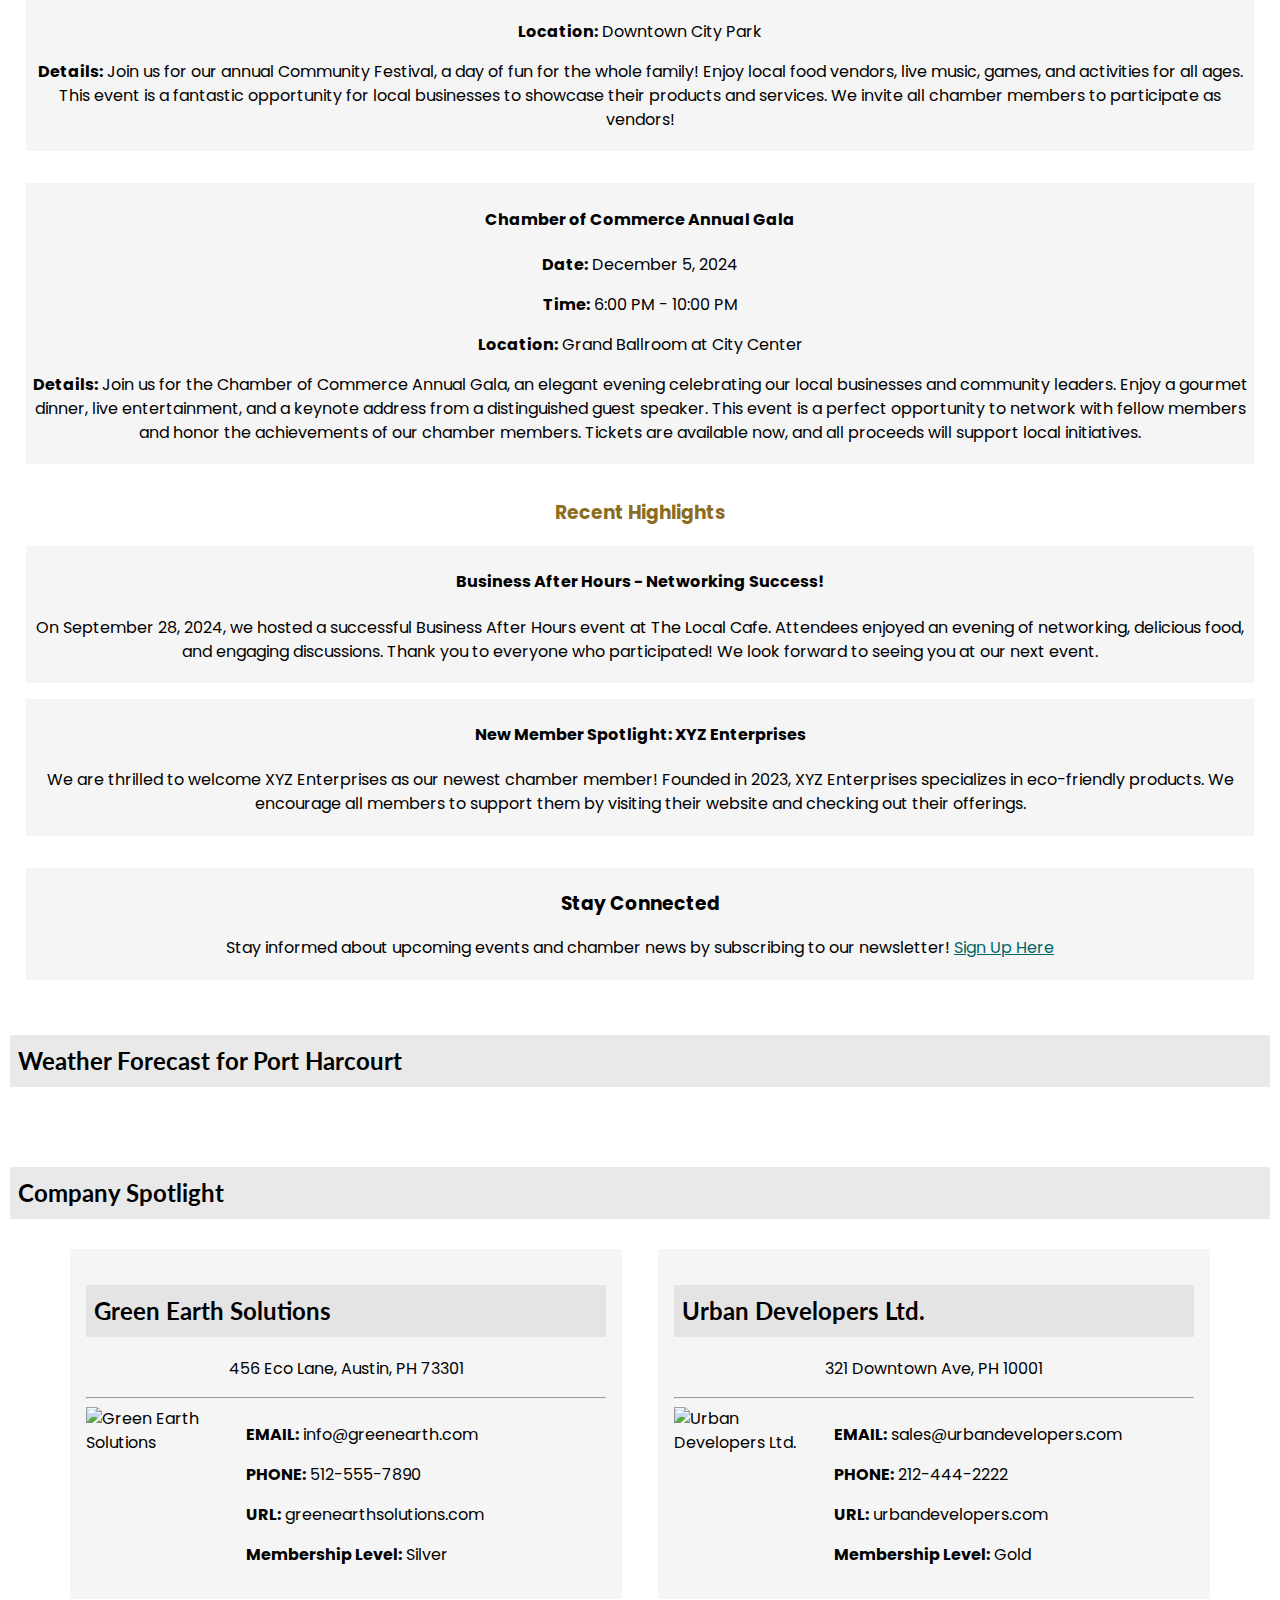
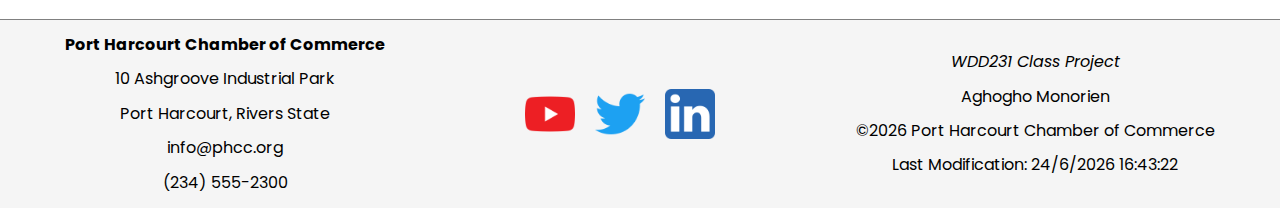
==== commit 81fcc0f1: "start discover page" ====
--- a/chamber/index.html
+++ b/chamber/index.html
@@ -57,7 +57,7 @@
                     <a href="index.html" title="Home">Home</a>
                     <a href="directory.html" title="Directory">Directory</a>
                     <a href="join.html" title="Join">Join</a>
-                    <a href="#" title="Discover">Discover</a>
+                    <a href="discover.html" title="Discover">Discover</a>
                 </nav>
 
             </div>
--- a/chamber/styles/chamber-mobile.css
+++ b/chamber/styles/chamber-mobile.css
@@ -133,7 +133,8 @@
 
 }
 
-#directory-page {
+#directory-page,
+#thank-you-page {
     display: flex;
     flex-direction: column;
     max-width: 90%;
@@ -346,108 +347,202 @@
 
 form {
     margin: 1rem 2%;
-
-    label {
-        display: block;
-        font-size: 1rem;
-        color: var(--accent-color-one);
-        padding-top: .2rem;
-    }
-
-    input[type=text],
-    input[type=tel],
-    input[type=date],
-    input[type=email],
-    textarea,
-    select {
-        display: block;
-        margin: .1rem 0 1rem 0;
-        padding: .3rem;
-        border: 1px solid #999;
-        border-radius: 4px;
-        border-left-width: 5px;
-        border-left-color: #555;
-        font-size: 1rem;
-        color: #3D405B;
-        width: 60%;
-    }
-
-    input:required,
-    textarea:required,
-    select:required {
-        border-left-color: #d70000;
-    }
-
-    input:focus {
-        border-left-color: black;
-        outline: none;
-    }
-
-    input:required:valid {
-        border-left-color: green;
-    }
-
-    input[type=submit] {
-        border: none;
-        text-align: center;
-        background-color: #3D405B;
-        color: var(--background-color);
-        border-radius: 1rem;
-        padding: .75rem 1.5rem;
-        margin: 2rem 0;
-        font-size: 1.2rem;
-        -webkit-appearance: none;
-        appearance: none;
-    }
-}
+}
+
+form label {
+    display: block;
+    font-size: 1rem;
+    color: var(--accent-color-one);
+    padding-top: .2rem;
+}
+
+form input[type=text],
+form input[type=tel],
+form input[type=date],
+form input[type=email],
+form textarea,
+form select {
+    display: block;
+    margin: .1rem 0 1rem 0;
+    padding: .3rem;
+    border: 1px solid #999;
+    border-radius: 4px;
+    border-left-width: 5px;
+    border-left-color: #555;
+    font-size: 1rem;
+    color: #3D405B;
+    width: 60%;
+}
+
+form input:required,
+form textarea:required,
+form select:required {
+    border-left-color: #d70000;
+}
+
+form input:focus,
+form textarea:focus,
+form select:focus {
+    border-left-color: black;
+    outline: none;
+}
+
+form input:required:valid,
+form textarea:required:valid,
+form select:required:valid {
+    border-left-color: green;
+}
+
+form input[type=submit] {
+    border: none;
+    text-align: center;
+    background-color: #3D405B;
+    color: var(--background-color);
+    border-radius: 1rem;
+    padding: .75rem 1.5rem;
+    margin: 2rem 0;
+    font-size: 1.2rem;
+    -webkit-appearance: none;
+    appearance: none;
+}
+
 
 #join-page {
     max-width: 90%;
     margin: 0 auto;
 }
 
-textarea {
+#join-page textarea {
     height: 150px;
 }
 
-#join-page {
-    p {
-        color: var(--accent-color-one);
+#join-page p {
+    color: var(--accent-color-one);
+}
+
+#join-page button {
+    border-radius: 5px;
+}
+
+#join-page #membership-modal {
+    text-align: center;
+    display: flex;
+    flex-direction: column;
+    justify-content: center;
+    align-items: center;
+    gap: 10px;
+}
+
+#join-page .membership-card {
+    border: 1px solid var(--accent-color-one);
+    padding: 10px;
+    margin: 10px;
+    width: 350px;
+    height: 150px;
+    border-radius: 10px;
+    border: 1.5px solid var(--accent-color-one);
+    display: flex;
+    flex-direction: column;
+    justify-content: center;
+    align-items: center;
+    font-size: 1.25rem;
+}
+
+#join-page .membership-card button {
+    cursor: pointer;
+    background-color: initial;
+    color: var(--accent-color-one);
+    padding: 1rem;
+    border-radius: 10px;
+}
+
+#join-page .membership-card button:hover {
+    color: var(--accent-color-two);
+}
+
+
+dialog {
+    padding: 1.2rem;
+    max-width: 50ch;
+    border: 0;
+    line-height: 1.5;
+    border-radius: 20px;
+    box-shadow: 0 0 1rem rgb(0 0 0 / 0.3);
+}
+
+dialog h3 {
+    color: var(--accent-color-one);
+    text-align: center;
+}
+
+dialog p {
+    padding: 0.2rem;
+}
+
+dialog #close-button {
+    position: absolute;
+    top: 40px;
+    right: 30px;
+    border: none;
+    background: none;
+    font-size: 1.5rem;
+    cursor: pointer;
+}
+
+
+
+.membership-card {
+    background-color: #f8f8f8;
+    border: 1px solid #ccc;
+    padding: 20px;
+    margin: 10px;
+    border-radius: 8px;
+    text-align: center;
+    box-shadow: 0 2px 4px rgba(0, 0, 0, 0.1);
+    opacity: 0;
+    /* Start hidden */
+    transform: translateY(20px);
+    /* Start slightly down */
+    animation: fadeInUp 1s forwards;
+    /* Animation applied */
+}
+
+/* Animation keyframes for the fade-in effect with upward motion */
+@keyframes fadeInUp {
+    0% {
+        opacity: 0;
+        transform: translateY(20px);
     }
 
-    button {
-        border-radius: 5px;
+    100% {
+        opacity: 1;
+        transform: translateY(0);
     }
-
-    #membership-modal {
-        text-align: center;
-        display: flex;
-        flex-direction: column;
-        justify-content: center;
-        align-items: center;
-        gap: 10px;
-    }
-
-    .membership-card {
-        border: 1px solid var(--accent-color-one);
-        padding: 10px;
-        margin: 10px;
-        width: 350px;
-        border-radius: 10px;
-        border: 1.5px solid var(--accent-color-one);
-    }
-
-    .membership-card button {
-        cursor: pointer;
-        background-color: initial;
-        color: var(--accent-color-one);
-    }
-
-    .membership-card button:hover {
-        color: var(--accent-color-two);
-    }
-
-
-
-
+}
+
+/* Stagger the animation for each card to appear with a delay */
+.membership-card:nth-child(1) {
+    animation-delay: 0.2s;
+}
+
+.membership-card:nth-child(2) {
+    animation-delay: 0.4s;
+}
+
+.membership-card:nth-child(3) {
+    animation-delay: 0.6s;
+}
+
+.membership-card:nth-child(4) {
+    animation-delay: 0.8s;
+}
+
+#thank-you-page,
+h2 {
+    text-align: left;
+}
+
+#thank-you-page p {
+    line-height: 1.5;
+    padding: 0.1rem;
 }--- a/chamber/styles/chamber-large.css
+++ b/chamber/styles/chamber-large.css
@@ -93,4 +93,20 @@
         flex-basis: 45%;
     }
 
+    #join-page {
+        display: flex;
+        flex-direction: row;
+        justify-content: space-around;
+    }
+
+    #join-page div {
+        flex-basis: 50%;
+    }
+
+    #join-page h2,
+    #join-page h1 {
+        background-color: initial;
+        font-size: 32px;
+    }
+
 }